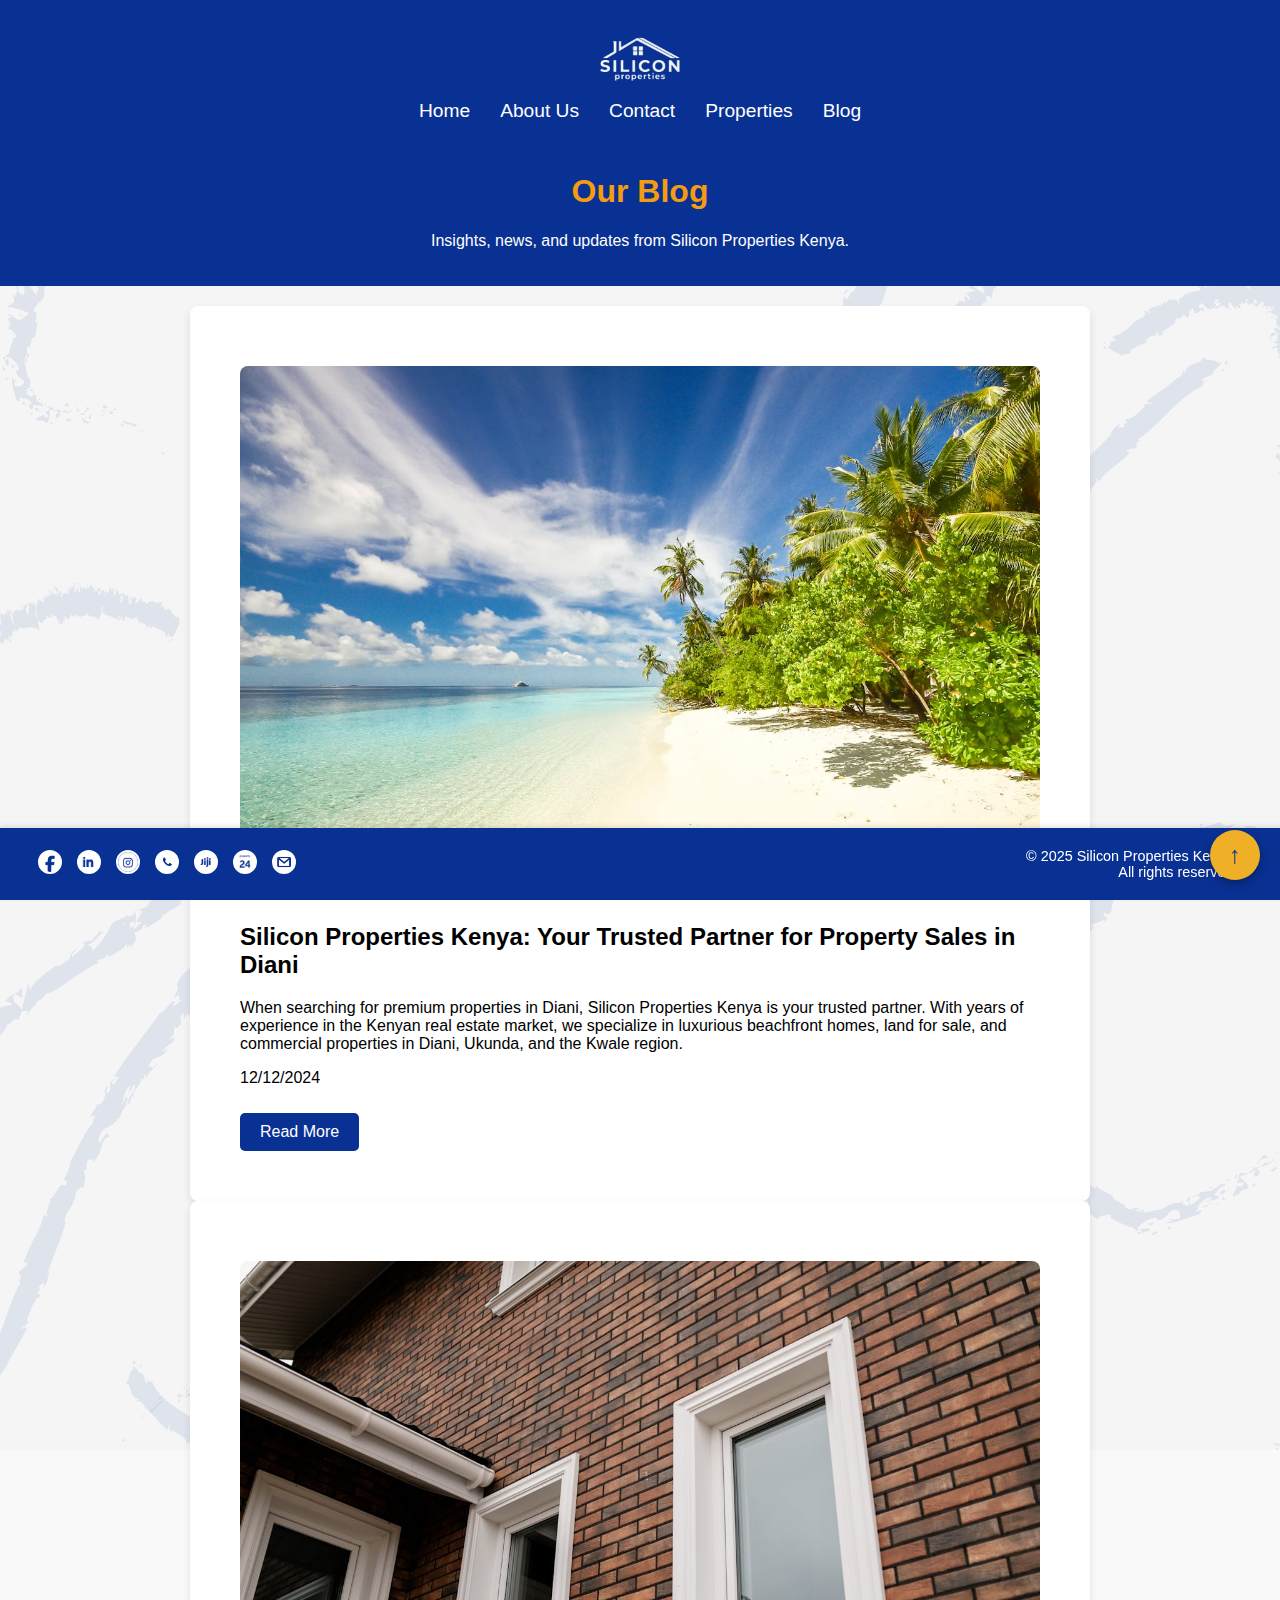
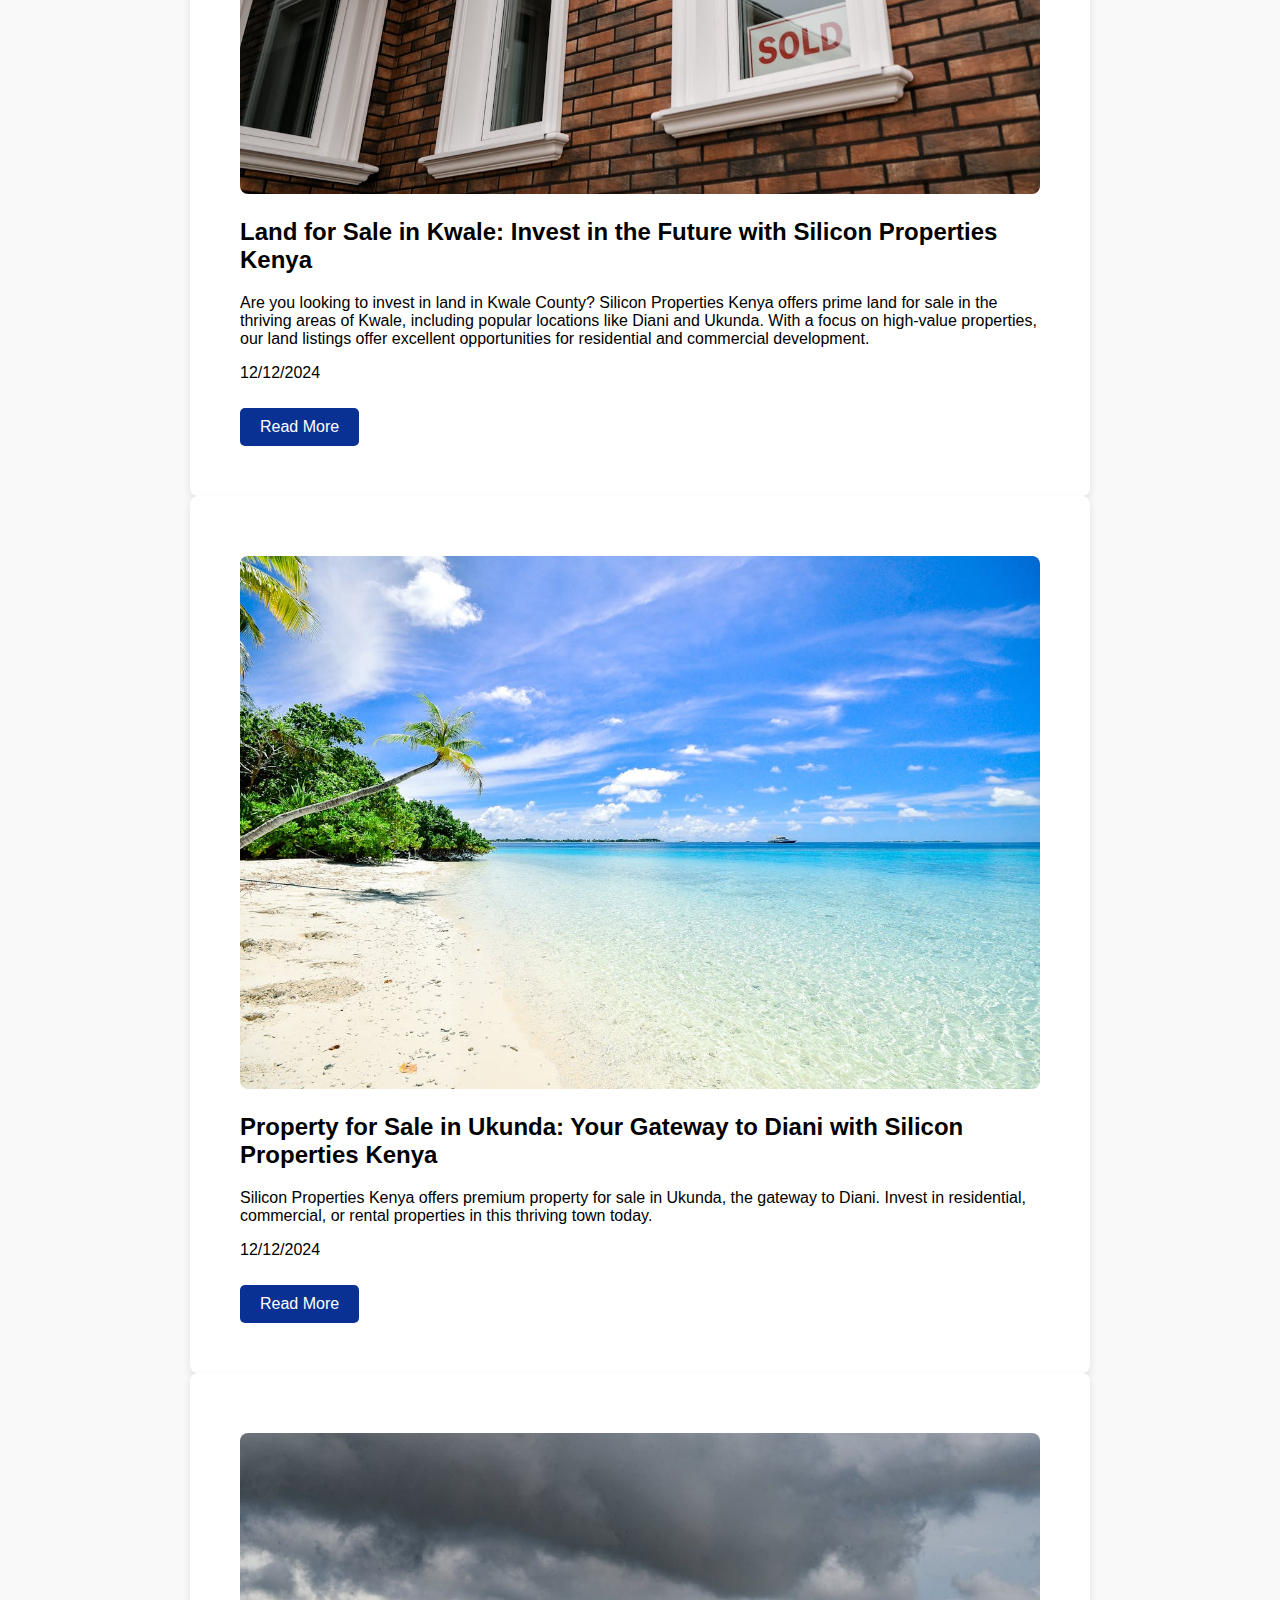
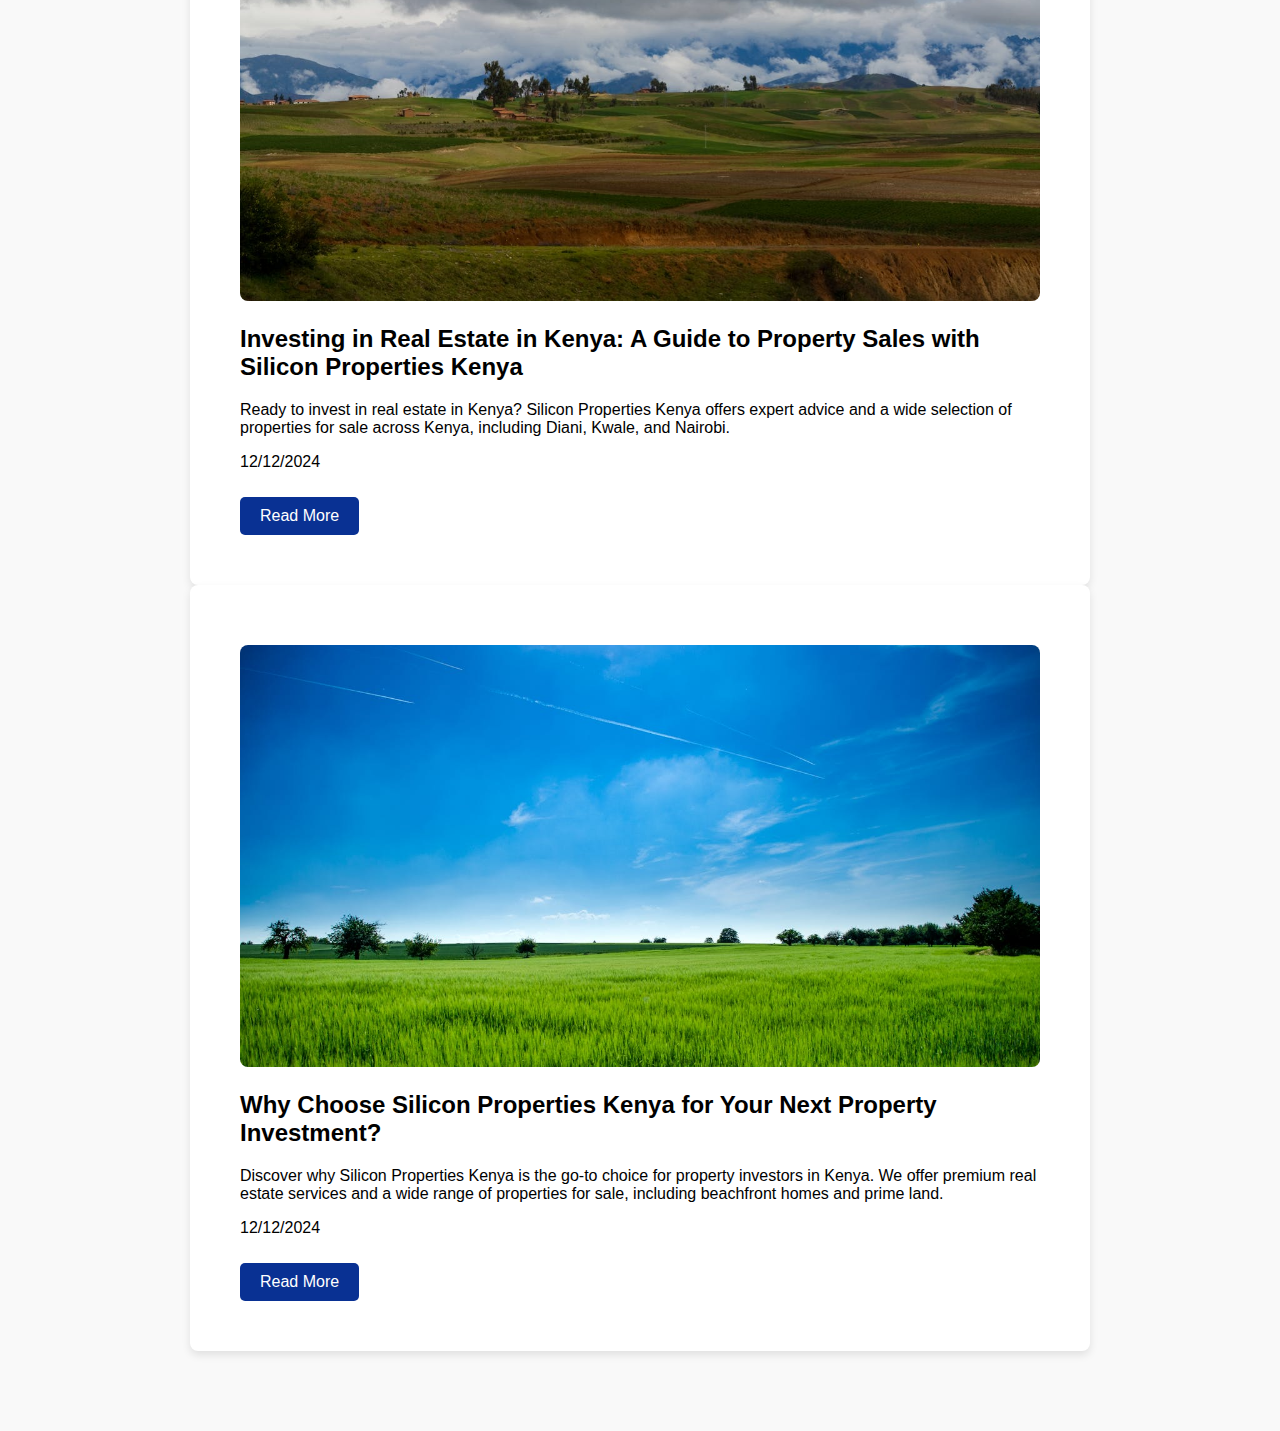
==== blog.html @ 49810695 "Add files via upload" ====
<!DOCTYPE html>
<html lang="en">
<head>
    <meta charset="UTF-8">
    <meta name="viewport" content="width=device-width, initial-scale=1.0">
    <title>Silicon Properties Kenya - Property Sales</title>
    <meta name="description" content="Find your dream home or investment with Silicon Properties Kenya. Offering premium real estate solutions including sales, rentals, and property management in Kenya. Explore luxury beachfront homes, commercial spaces, and investment properties tailored to your needs. Your trusted partner in real estate.">
    <meta name="keywords" content="real estate Kenya, Diani Beach properties, Silicon Properties Kenya, property for sale Kenya, rental homes Kenya, property management, beachfront properties, luxury real estate, commercial properties Kenya, investment properties, homes for rent, houses for sale, real estate agents, land for sale Kenya, apartments in Kenya, property listings Kenya, real estate investment Kenya">
    <meta name="robots" content="index, follow">
    <link rel="stylesheet" href="blog.css">
    <link rel="stylesheet" href="styles.css"> <!-- Common CSS -->
    <link rel="icon" type="image/png" href="Images/favicon.png">
    <!-- Apple Touch Icon -->
    <link rel="apple-touch-icon" sizes="180x180" href="Images/favicon.png">
    <!-- Android Chrome -->
    <link rel="icon" type="image/png" sizes="192x192" href="Images/favicon.png">
</head>
<body>
    <!-- Header -->
    <header>
        <div class="header-content">
            <!-- Logo and Icon (centered) -->
            <img src="Images/Main Logo.png" alt="siliconpropertieske Logo" class="header-logo">
        </div>

        <!-- Hamburger Icon (only visible on small screens) -->
        <div class="hamburger-menu" id="hamburger-menu">
            &#9776;  <!-- Hamburger icon (three horizontal lines) -->
        </div>

        <!-- Navigation -->
        <nav>
            <ul>
                <li><a href="index.html">Home</a></li>
                <li><a href="index.html#about-us">About Us</a></li>
                <li><a href="index.html#contact">Contact</a></li>
                <li><a href="listings.html">Properties</a></li>
                <li><a href="blog.html">Blog</a></li>
            </ul>
        </nav>
    </header>
 <!-- Main Posts Section -->
    <header class="blog-header">
        <h1>Our Blog</h1>
        <p>Insights, news, and updates from Silicon Properties Kenya.</p>
    </header>

    <main id="blog-page">
        <!-- Blog post container -->
        <section id="blog-list"></section>
    </main> 
<!-- Floating Scroll-to-Top Arrow -->
<div id="scroll-to-top" class="scroll-to-top">
    &#8593; <!-- This is the upwards arrow symbol -->
</div>
<div class="footer-spacer"></div>
<footer class="footer">
    <div class="footer-container">
        <!-- Social Media Icons -->
        <div class="social-icons">
            <a href="https://www.facebook.com/Siliconpropertieskenya/" target="_blank">
                <img src="Images/facebook.png" alt="Facebook">
            </a>
            <a href=https://www.linkedin.com/company/silicon-properties-kenya/" target="_blank">
                <img src="Images/linkedin.png" alt="LinkedIn">
            </a>
            <a href="https://www.instagram.com/siliconpropertieskenya/" target="_blank">
                <img src="Images/instagram.png" alt="Instagram">
            </a>
            <a href="https://wa.me/+254725931017" target="_blank">
                <img src="Images/whatsapp.png" alt="WhatsApp">
            </a>
            <a href="https://jiji.co.ke/sellerpage-fZZ4wpFYZvWgky0UV69zSeRu" target="_blank">
                <img src="Images/jiji.png" alt="Jiji Kenya">
            </a>
            <a href="https://www.property24.co.ke/estate-agency/silicon-properties-kenya/37101" target="_blank">
                <img src="Images/property24.png" alt="Property 24 Kenya">
            </a>
            <a href="mailto:siliconpropertieske@gmail.com">
                <img src="Images/gmail.png" alt="Gmail">
            </a>
        </div>

        <!-- Copyright Info -->
        <div class="copyright">
            &copy; 2025 Silicon Properties Kenya. <br> All rights reserved.
        </div>
    </div>
</footer>
    <script src="script.js"></script>
    <script src="blog.js" defer></script>

</body>
</html>
---- blog.css ----
/* General styling for the blog page */
#blog-page {
    width: 90%;
    margin: 0 auto;
    padding: 20px;
    box-sizing: border-box;
}

/*Styling the post header*/
.blog-header{
    padding-top: 10px;

}
.blog-header h1 {
    color:#f39c12
}
/* Styling the post content container */
.blog-item {
    background-color: white;
    padding: 50px;
    margin-bottom: 30px; /* Added margin to create space between blog posts */
    border-radius: 8px;
    box-shadow: 0 4px 8px rgba(0, 0, 0, 0.1);
    max-width: 800px;
    margin: 0 auto;
    transition: transform 0.3s ease;
}

.blog-item:hover {
    transform: scale(1.02);
}

/* Image styling */
.blog-image {
    width: 100%;
    height: auto;
    border-radius: 8px;
    object-fit: cover;
    max-width: 100%;
}

/* Styling for the Read More / Show Less button */
.read-more {
    background-color: #093193; /* Navy blue */
    color: white;
    border: none;
    padding: 10px 20px;
    cursor: pointer;
    border-radius: 5px;
    font-size: 1rem;
    transition: background-color 0.3s ease;
    margin-top: 10px;
}

.read-more:hover,
.read-more:active {
    background-color: #f39c12; /* Gold */
}

/* Hide the extra content initially */
.blog-full-content {
    display: none;
}

/* Responsive Design for Smaller Screens */
@media (max-width: 768px) {
    #blog-page {
        width: 100%;
    }

    .blog-item {
        padding: 15px;
    }

    .read-more {
        font-size: 0.9rem;
        padding: 8px 16px;
    }
}
---- styles.css ----
/* General Reset */
body, html {
    margin: 0;
    padding: 0;
    font-family: Arial, sans-serif;
    height: 100%;
    width: 100%;
    scroll-behavior: smooth; /* Smooth scroll effect */

}

body, .contact, .testimonials-section {
    position: relative;
    background-image: url('Images/Background doodle.png'); /* Replace with the actual path to your PNG file */
    background-repeat: no-repeat;
    background-size: auto;
    background-attachment: fixed;
    background-position: center;
    background-color: #f9f9f9; /* Fallback color */
}

header {
    background-color: #093193;
    padding: 20px 10px; /* Increase padding for bigger header */
    color: white;
    text-align: center;
}

/* Header content (logo and icon) */
.header-content {
    display: flex;
    justify-content: center;/* Align content to the left */
    align-items: center;/* Vertically align the logo and text */
    margin-bottom: 0px;
}

/* Icon styling */
.header-icon {
    width: 30px;  /* Size of the icon */
    height: auto;
}

/* Logo styling */
.header-logo {
    margin-top: -10px;
    width: 100px;  /* Adjust logo size */
    height: auto;
}

/* Hamburger menu (visible on small screens only) */
.hamburger-menu {
    display: none;  /* Hide by default */
    font-size: 30px;
    cursor: pointer;
    color: white;
    margin-top: 10px;
}

/* Navigation styling */
nav{
    margin-top: -10px;
}
nav ul {
    list-style: none;
    margin: 0;
    padding: 0;
    display: flex;
    justify-content: center;
    gap: 30px;  /* Space between navigation items */
}

nav ul li {
    font-size: 1.2rem;
}

nav ul li a {
    text-decoration: none;
    color: white;
    transition: color 0.3s;
}

nav ul li a:hover {
    color: #f39c12;  /* Hover effect */
}

/* Main section styling */
.main-section {
    background-image: url('Images/landing page background.jpg');  /* Background image */
    background-size: cover;  /* Cover the whole screen */
    background-position: center;
    background-attachment: fixed;  /* Sticky background effect */
    height: 80vh;  /* Full viewport height */
    display: flex;
    justify-content: center;
    align-items: center;
}

.highlight{
    color:#efb027;
}
.intro-window {
    background-color: #093093c1;  /* Semi-transparent background */
    color: white;
    padding: 30px 40px;
    text-align: center;
    max-width: 600px;  /* Limit the width of the text box */
    border-radius: 8px;
}

.intro-window h1 {
    font-size: 3rem;
    margin-bottom: 20px;
}

.intro-window p {
    font-size: 1.2rem;
}

/* About Us Section */
.about-section {
    background-color: #093193; /* Light pink background */
    color: #ffffff; /* White text */
    padding: 40px 20px; /* Add padding around the section */
    text-align: center; /* Center-align text */
}

.about-section h2 {
    font-size: 2.5rem; /* Large heading size */
    margin-bottom: 20px; /* Add spacing below the heading */
    font-weight: bold; /* Bold heading */
    color: #efb027;
}

.about-section p {
    font-size: 1.2rem; /* Slightly larger paragraph text */
    line-height: 1.8; /* Add spacing between lines */
    max-width: 800px; /* Limit the paragraph width */
    margin: 0 auto; /* Center the paragraph */
}


/* Style for the carousel navigation buttons */
.prev-btn, .next-btn {
    position: absolute;
    top: 50%;
    transform: translateY(-50%);
    color: black;
    border: none;
    font-size: 2rem;
    padding: 10px;
    cursor: pointer;
    z-index: 1;
    border-radius: 10%;
}
.prev-btn {
    left: 10px;
}
.next-btn {
    right: 10px;
}
.prev-btn:hover, .next-btn:hover {
    background-color: #f39c12;
    color: white;
    
}

/* Carousel container */
.carousel {
    display: flex;
    overflow: hidden; /* Hide anything that goes beyond the viewport */
    position: relative;
    width: 100vw; /* Make sure it takes the full viewport width */
    margin: 0 auto;
}

/* Carousel items container */
.carousel-items {
    display: flex;
    transition: transform 0.5s ease-in-out;
    width: auto; /* Let the width of this container fit its content */
}

/* Carousel Wrapper for positioning buttons */
.carousel-wrapper {
    position: relative;
    display: flex;
    justify-content: center;
    align-items: center;
    overflow: hidden;
}



/* Available Listings Section */
.available-listings {
    padding: 20px 20px;
    background-color: #f4f4f4;
    text-align: center;
}

.available-listings h2 {
    font-size: 2.5rem;
    margin-bottom: 15px;
    color: #093193;
}

.available-listings p {
    font-size: 1.2rem;
    margin-bottom: 20px;
}

.available-listings .carousel {
    display: flex;
    overflow: visible; /* Show the content outside the carousel */
    position: relative;
    width: 80%; 
    margin: 0 auto;
}

.property-card {
    width: 300px; /* Make the card wider */
    height: 400px; /* Make the card taller */
    margin: 0 10px;
    background-color: white;
    border-radius: 8px;
    box-shadow: 0 4px 8px rgba(0, 0, 0, 0.1);
    transition: transform 0.3s ease, box-shadow 0.3s ease;
    text-align: center;
    cursor: pointer;
    position: relative;
}

.property-card img {
    width: 100%;
    height: 250px; /* Adjust height to allow larger images */
    object-fit: cover; /* Ensure images are properly cropped to fit the box */
    border-top-left-radius: 8px;
    border-top-right-radius: 8px;
}

.property-info {
    padding: 0 50px;
};

.property-info h3 {
    font-size: 1.5rem;
    margin-bottom: 2px;
}

.property-info p {
    font-size: 1.2rem;
    color: #f39c12;
}

/* Hover effect */
.property-card:hover {
    transform: scale(1.05); /* "Pop" effect */
    box-shadow: 0 8px 16px rgba(0, 0, 0, 0.2);
}

/* Carousel Animations */
@keyframes carousel-slide {
    0% {
        transform: translateX(-30%);
    }
    100% {
        transform: translateX(-60%);/* Move by 10 full card widths */
    }
}

/* Slower carousel movement */
.carousel {
    animation: carousel-slide 100s linear infinite; /* Increased time for slower effect */
}

/* Testimonials Section */
.testimonials-section {
    background-color: #f9f9f9; /* Light grey background */
    padding: 40px 20px;
    text-align: center;
}

.testimonials-section h2 {
    font-size: 2.5rem;
    margin-bottom: 30px;
    color: #093193; /* Dark text color for contrast */
    font-weight: bold;
}

/* Testimonials Container */
.testimonials-container {
    display: grid;
    grid-template-columns: repeat(2, 1fr); /* Two columns */
    gap: 20px; /* Space between testimonials */
    max-width: 1200px; /* Limit the section width */
    margin: 0 auto; /* Center the grid */
}

/* Individual Testimonial Card */
.testimonial-card {
    background-color: #ffffff; /* White background */
    padding: 20px;
    border-radius: 8px;
    box-shadow: 0 4px 8px rgba(0, 0, 0, 0.1);
    display: flex;
    flex-direction: column;
    align-items: center;
    text-align: center;
    transition: transform 0.3s ease;
}

.testimonial-card:hover {
    transform: translateY(-5px); /* Subtle hover effect */
}

/* Testimonial Image */
.testimonial-card img {
    width: 100px;
    height: 100px;
    object-fit: cover;
    border-radius: 50%; /* Circular image */
    margin-bottom: 15px;
    border: 2px solid #e67e22; /* Optional border for styling */
}

/* Name Styling */
.testimonial-card h3 {
    font-size: 1.2rem;
    margin: 10px 0;
    color: #333;
}

/* Testimonial Paragraph */
.testimonial-card p {
    font-size: 1rem;
    color: #666; /* Slightly lighter text for contrast */
    line-height: 1.6;
}

/* Contact Section */
.contact {
    padding: 60px 20px;
    background-color: #f9f9f9;
}

/* Contact Container */
.contact-container {
    display: flex;
    flex-wrap: wrap; /* Allows wrapping on smaller screens */
    gap: 20px;
    justify-content: space-between;
    align-items: flex-start;
}

/* Map Styling */
.map {
    flex: 1 1 45%; /* Occupies 45% of the width on large screens */
    min-width: 300px;
    height: 740px;
    border: 0;
    border-radius: 10px;
    box-shadow: 0 4px 6px rgba(0, 0, 0, 0.1);
}

/* Right Side - Contact Form */
.contact-form {
    flex: 1 1 45%; /* Occupies 45% of the width on large screens */
    background-color: #093193;
    padding: 20px;
    border-radius: 8px;
    box-shadow: 0 4px 12px rgba(0, 0, 0, 0.1);
    display: flex;
    flex-direction: column;
    justify-content: space-between;
    box-sizing: border-box;
}

.google-form {
    width: 100%;
    height: 600px;
    border: none;
    border-radius: 8px;
    margin-bottom: 20px;
}

/* Contact Info Section */
.contact-info {
    font-size: 1rem;
    text-align: center;
    color: white;
}

.contact-info p {
    margin: 5px 0;
}

/* Responsive Adjustments */
@media (max-width: 768px) {
    .contact-container {
        flex-direction: column;
        align-items: center;
    }
    .mapP{
        width: 90%;
    }
    .map, .contact-form {
        flex: 1 1 100%; /* Full width on smaller screens */
        min-width: auto;
    }

    .google-form {
        height: 500px; /* Adjust height for smaller screens */
    }
}

.last-section {
    margin-bottom: 60px;  /* Adds space before the footer */
}

.footer-spacer {
    height: 60px;  /* This adds a spacer before the footer */
}
/* Footer Styling */
.footer {
    background-color: #093193; /* Bright red background */
    color: #ffffff; /* White text color */
    padding: 20px;
    position: fixed; /* Fixes the footer to the bottom of the viewport */
    bottom: 0; /* Positions it at the bottom */
    width: 100%; /* Ensures it spans the full width */
    box-shadow: 0 -2px 5px rgba(0, 0, 0, 0.1); /* Adds a subtle shadow for separation */
    z-index: 10; /* Ensures it stays above other content */
}

/* Footer Content */
.footer-container {
    display: flex;
    justify-content: space-between;
    align-items: center;
    padding-right: 45px;
    flex-wrap: wrap; /* Allows wrapping on smaller screens */
    max-width: 1200px;
    margin: 0 auto;
}

/* Social Media Icons */
.social-icons {
    display: flex;
    gap: 15px; /* Spacing between icons */
}

.social-icons a img {
    width: 20px; /* Set a fixed width */
    height: 20px; /* Set a fixed height */
    object-fit: cover; /* Ensures the image fits within the circle without distortion */
    border-radius: 50%; /* Makes the icon circular */
    border: 2px solid white; /* Optional: Add a border for visual clarity */
    background-color: #ffffff; /* Optional: Background color if images have transparent areas */
    transition: transform 0.3s ease, box-shadow 0.3s ease; /* Adds a hover effect */
}

.social-icons a img:hover {
    transform: scale(1.2); /* Slight zoom effect on hover */
    box-shadow: 0 4px 10px rgba(0, 0, 0, 0.3); /* Adds a shadow effect on hover */
}

/* Copyright Info */
.copyright {
    font-size: 0.9rem;
    text-align: right;
}

/* Style for the floating scroll-to-top button */
.scroll-to-top {
    position: fixed;
    bottom: 20px; /* Position from the bottom of the screen */
    right: 20px;  /* Position from the right side of the screen */
    width: 50px;  /* Button width */
    height: 50px; /* Button height */
    background-color: #efb027;  /* Pink background */
    border-radius: 50%;  /* Make the button circular */
    display: flex;
    justify-content: center;
    align-items: center;
    font-size: 24px; /* Arrow size */
    color: #093193;  /* Arrow color */
    box-shadow: 0 4px 10px rgba(0, 0, 0, 0.3);  /* Shadow for effect */
    cursor: pointer; /* Pointer cursor on hover */
    z-index: 1000; /* Ensure it stays above other content */
    transition: all 0.3s ease-in-out; /* Smooth transition on hover */
}

/* On hover, make the button slightly larger for a cool effect */
.scroll-to-top:hover {
    transform: scale(1.1);
}

/* Hide the arrow when scrolling to the top */
.scroll-to-top.hidden {
    display: none;
}


/* Responsive Design */
@media (max-width: 768px) {
    .header-logo {
        width: 120px;  /* Adjust logo size for tablets */
    }

    .header-icon {
        width: 40px;  /* Adjust icon size for tablets */
    }

    .intro-window {
        padding: 20px 30px;
        width: 80%;  /* Make the text window take more width on smaller screens */
    }

    /* Show the hamburger menu on smaller screens */
    .hamburger-menu {
        display: block;
        margin-bottom: 30px;
        margin-top: -15px;
    }

    /* Hide the regular nav menu on small screens */
    nav{
        align-items: center;
    }
    nav ul {
        display: none;
        flex-direction: column;
        align-items: center;
        width: 100%;
    }

    /* Show the nav menu when hamburger is clicked */
    nav ul.show {
        display: flex;
    }

    .about-section h2 {
        font-size: 2rem; /* Adjust heading size for smaller screens */
    }
    .about-section p {
        font-size: 1rem; /* Adjust paragraph text size for smaller screens */
    }
    .available-listings .carousel {
        justify-content: center;
    }
    .property-card {
        width: 250px;
        margin: 0 10px;
    }
    .testimonials-container {
            grid-template-columns: 1fr; /* Single column layout */
        }
    
        .testimonials-section h2 {
            font-size: 2rem; /* Slightly smaller title */
        }
    .scroll-to-top {
        width: 40px;
        height: 40px;
        font-size: 20px;
    }
    .footer-container {
        flex-direction: column; /* Stack items vertically */
        align-items: center; /* Center-align items */
    }

    .social-icons {
        margin-bottom: 10px; /* Add spacing between icons and copyright */
    }

    .copyright {
        text-align: center;
    }
}
      
@media (max-width: 480px) {
    .header-logo {
        width: 100px;  /* Adjust logo size for mobile */
    }

    .header-icon {
        width: 35px;  /* Adjust icon size for mobile */
    }

    .intro-window {
        padding: 15px 20px;
        width: 90%;  /* Take most of the screen on small devices */
    }

    .intro-window h1 {
        font-size: 2rem;  /* Smaller heading for mobile */
    }

    .intro-window p {
        font-size: 1rem;  /* Smaller text for mobile */
    }

    .about-section {
        padding: 20px; /* Reduce padding for very small screens */
    }

    .about-section h2 {
        font-size: 1.8rem; /* Slightly smaller heading size */
    }

    .about-section p {
        font-size: 0.9rem; /* Smaller paragraph text */
    }
    .available-listings h2 {
        font-size: 2rem;
    }

    .property-card {
        width: 200px;
        margin: 0 8px;
    }

    .property-info h3 {
        font-size: 1.2rem;
    }

    .property-info p {
        font-size: 1rem;
    }
}
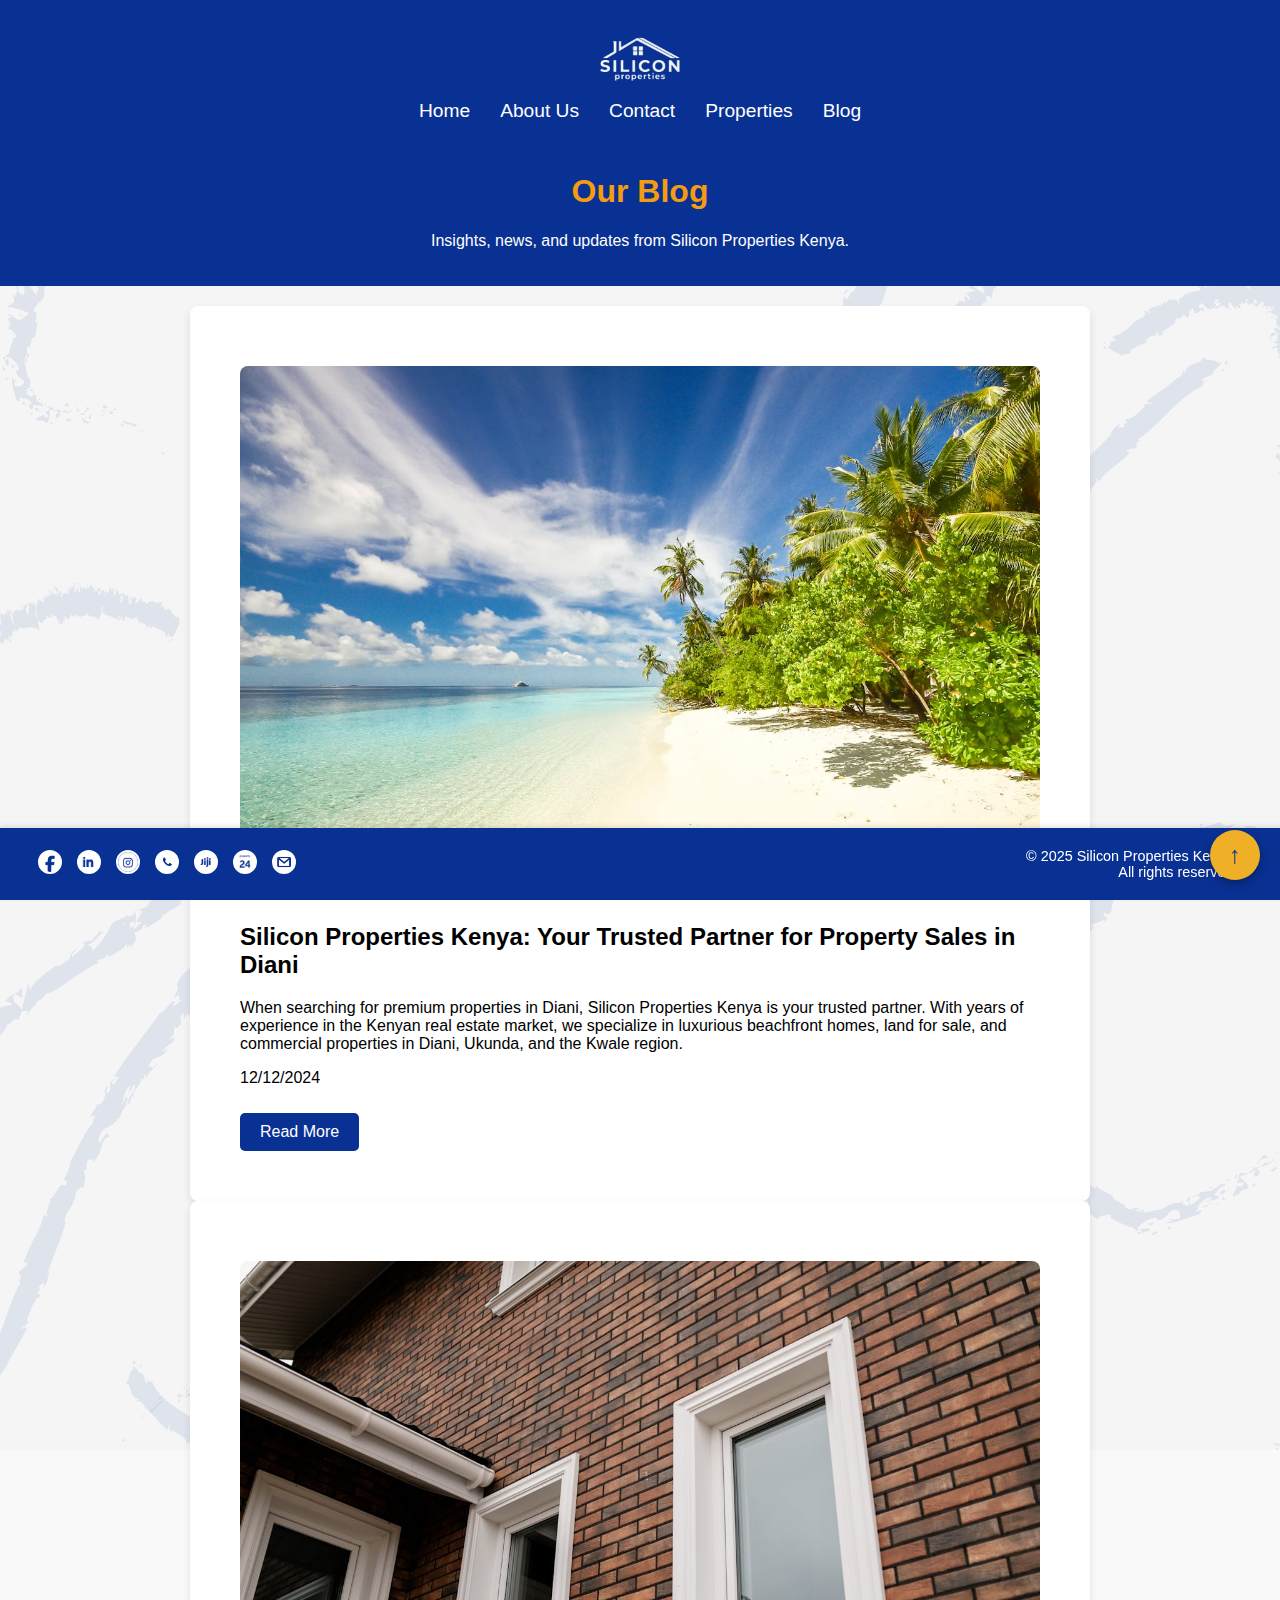
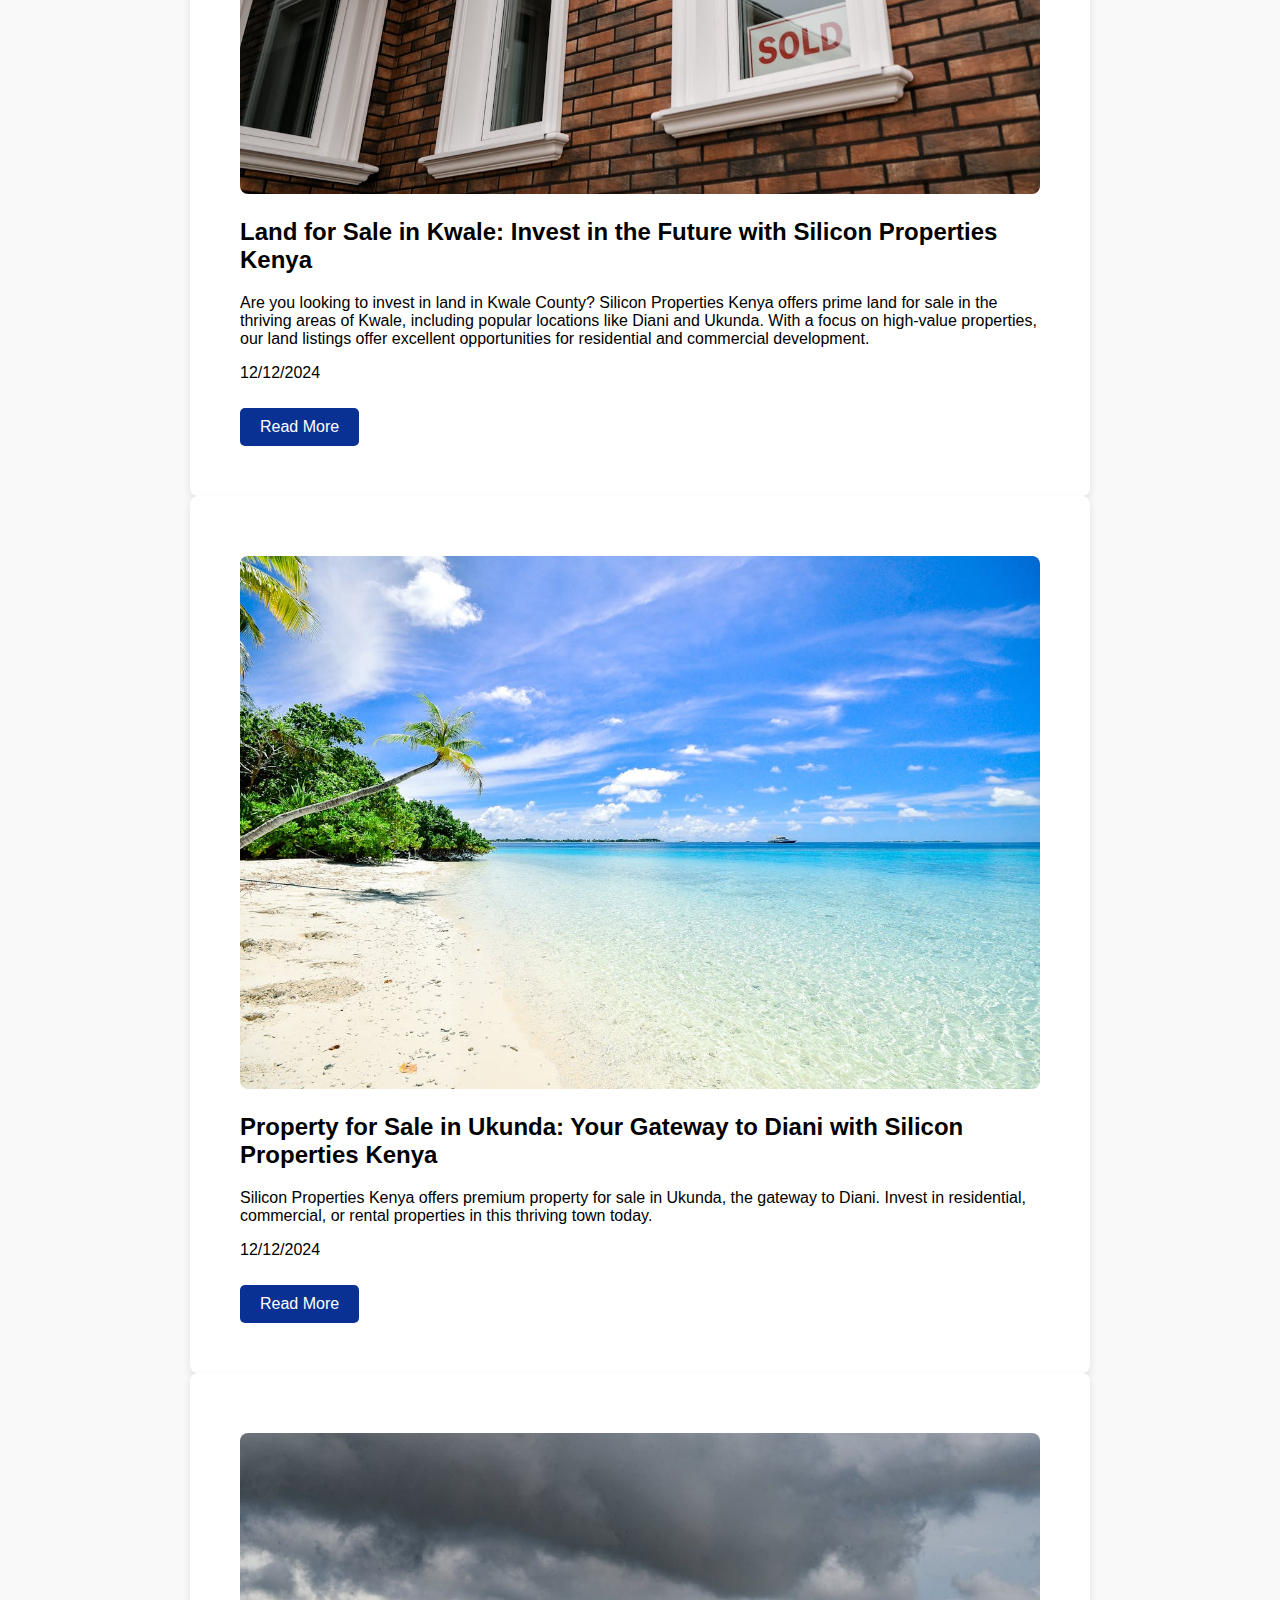
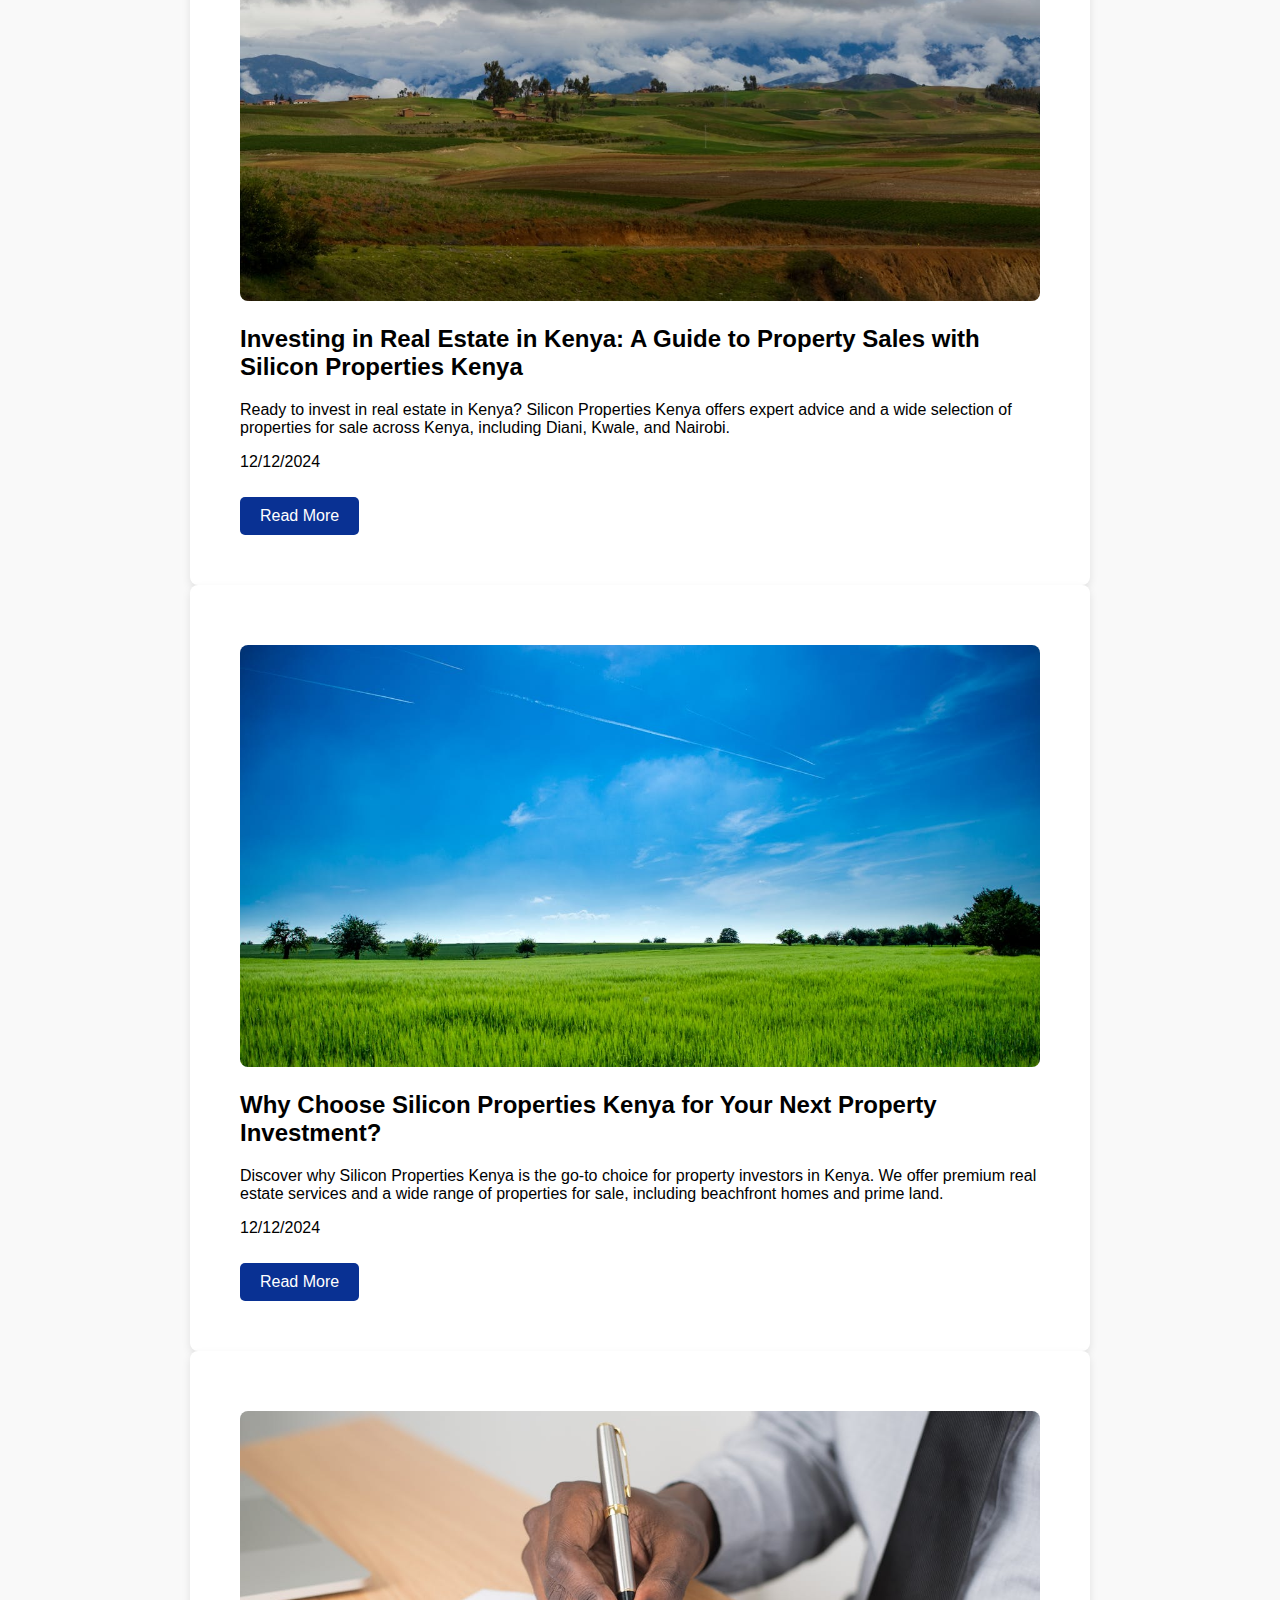
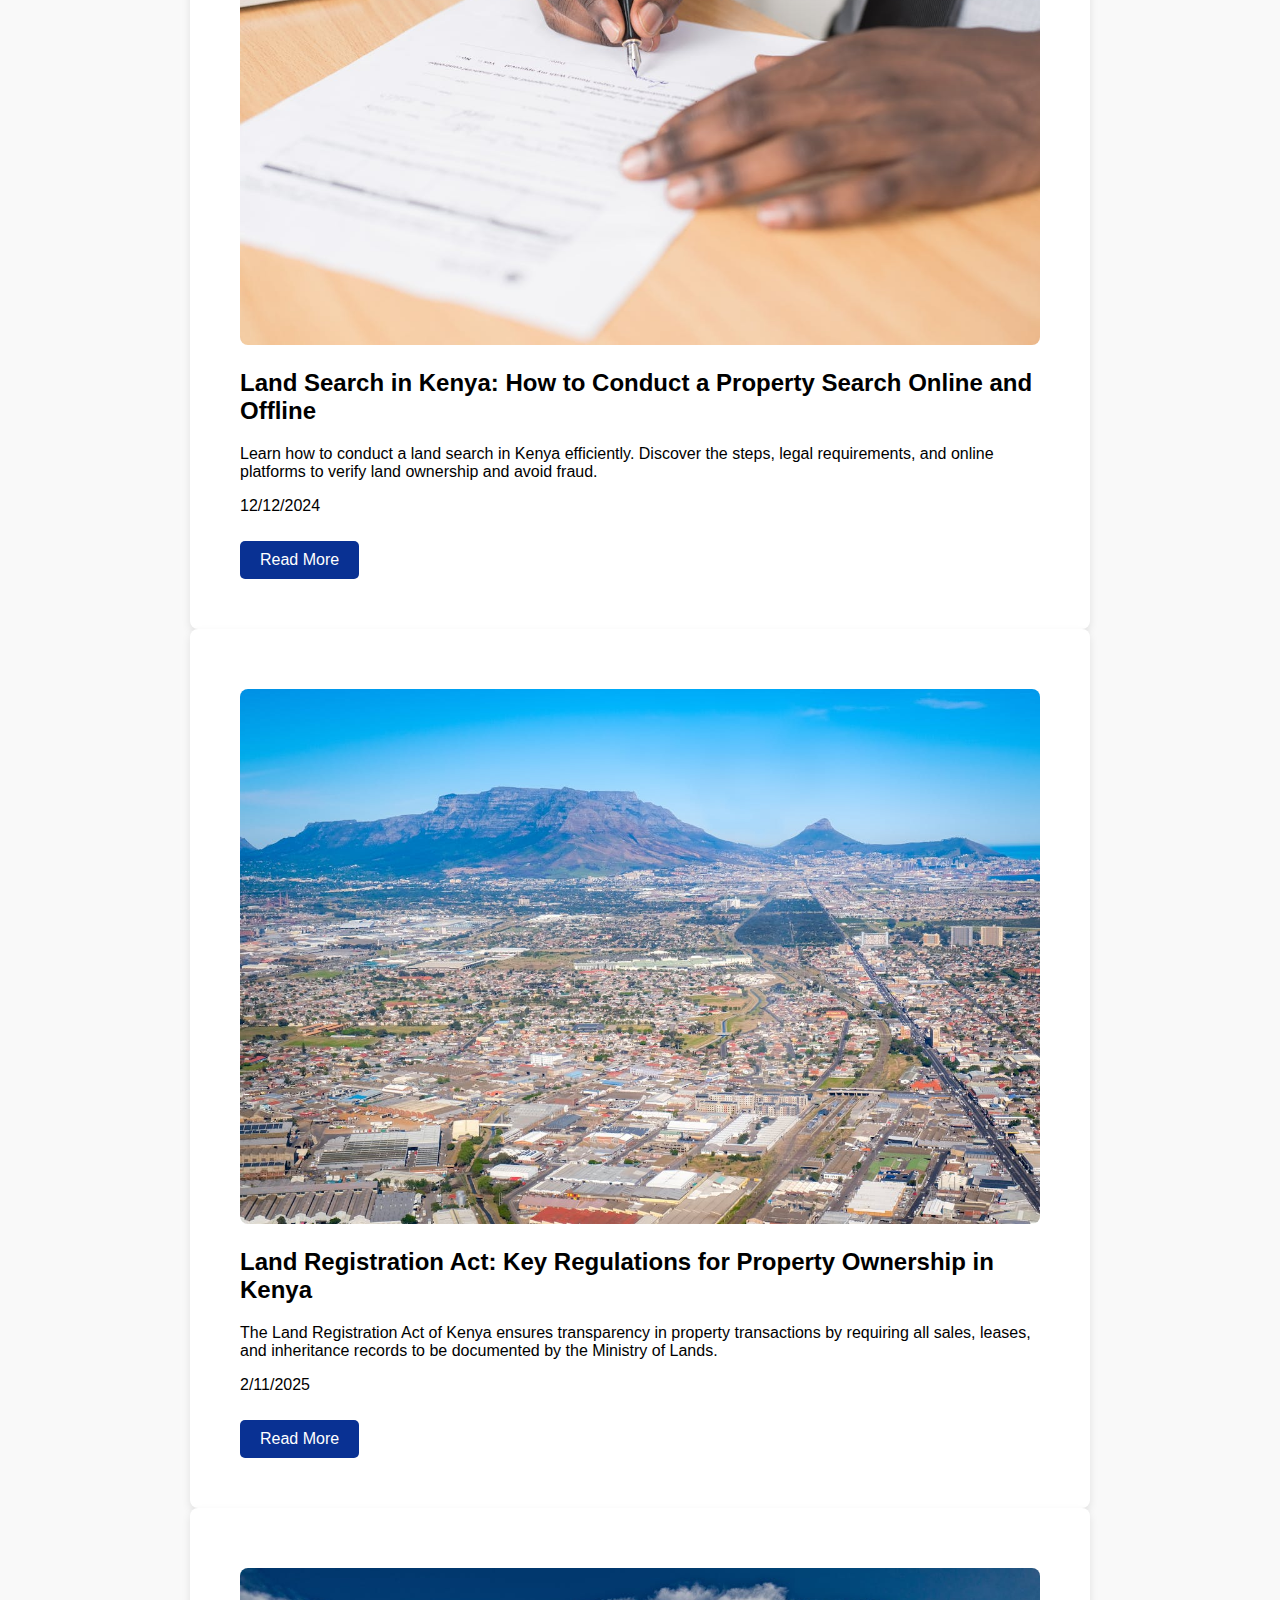
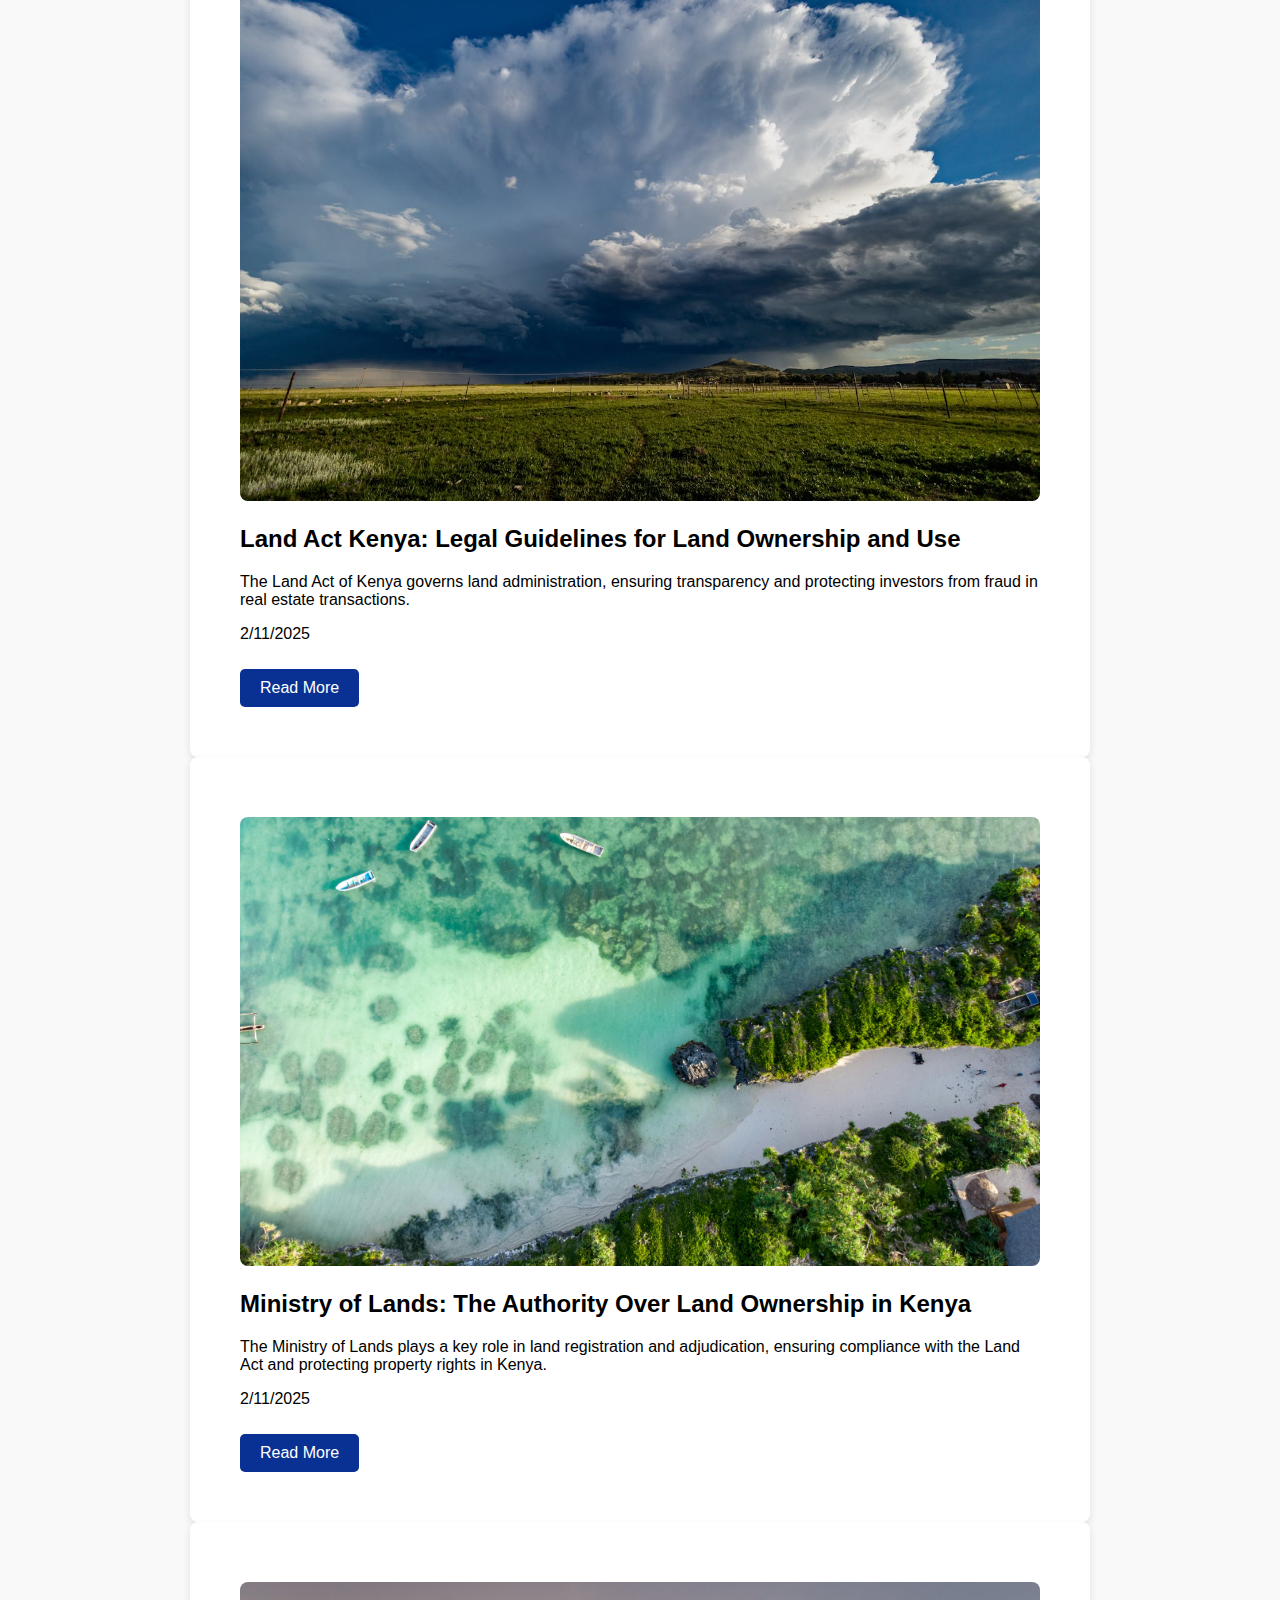
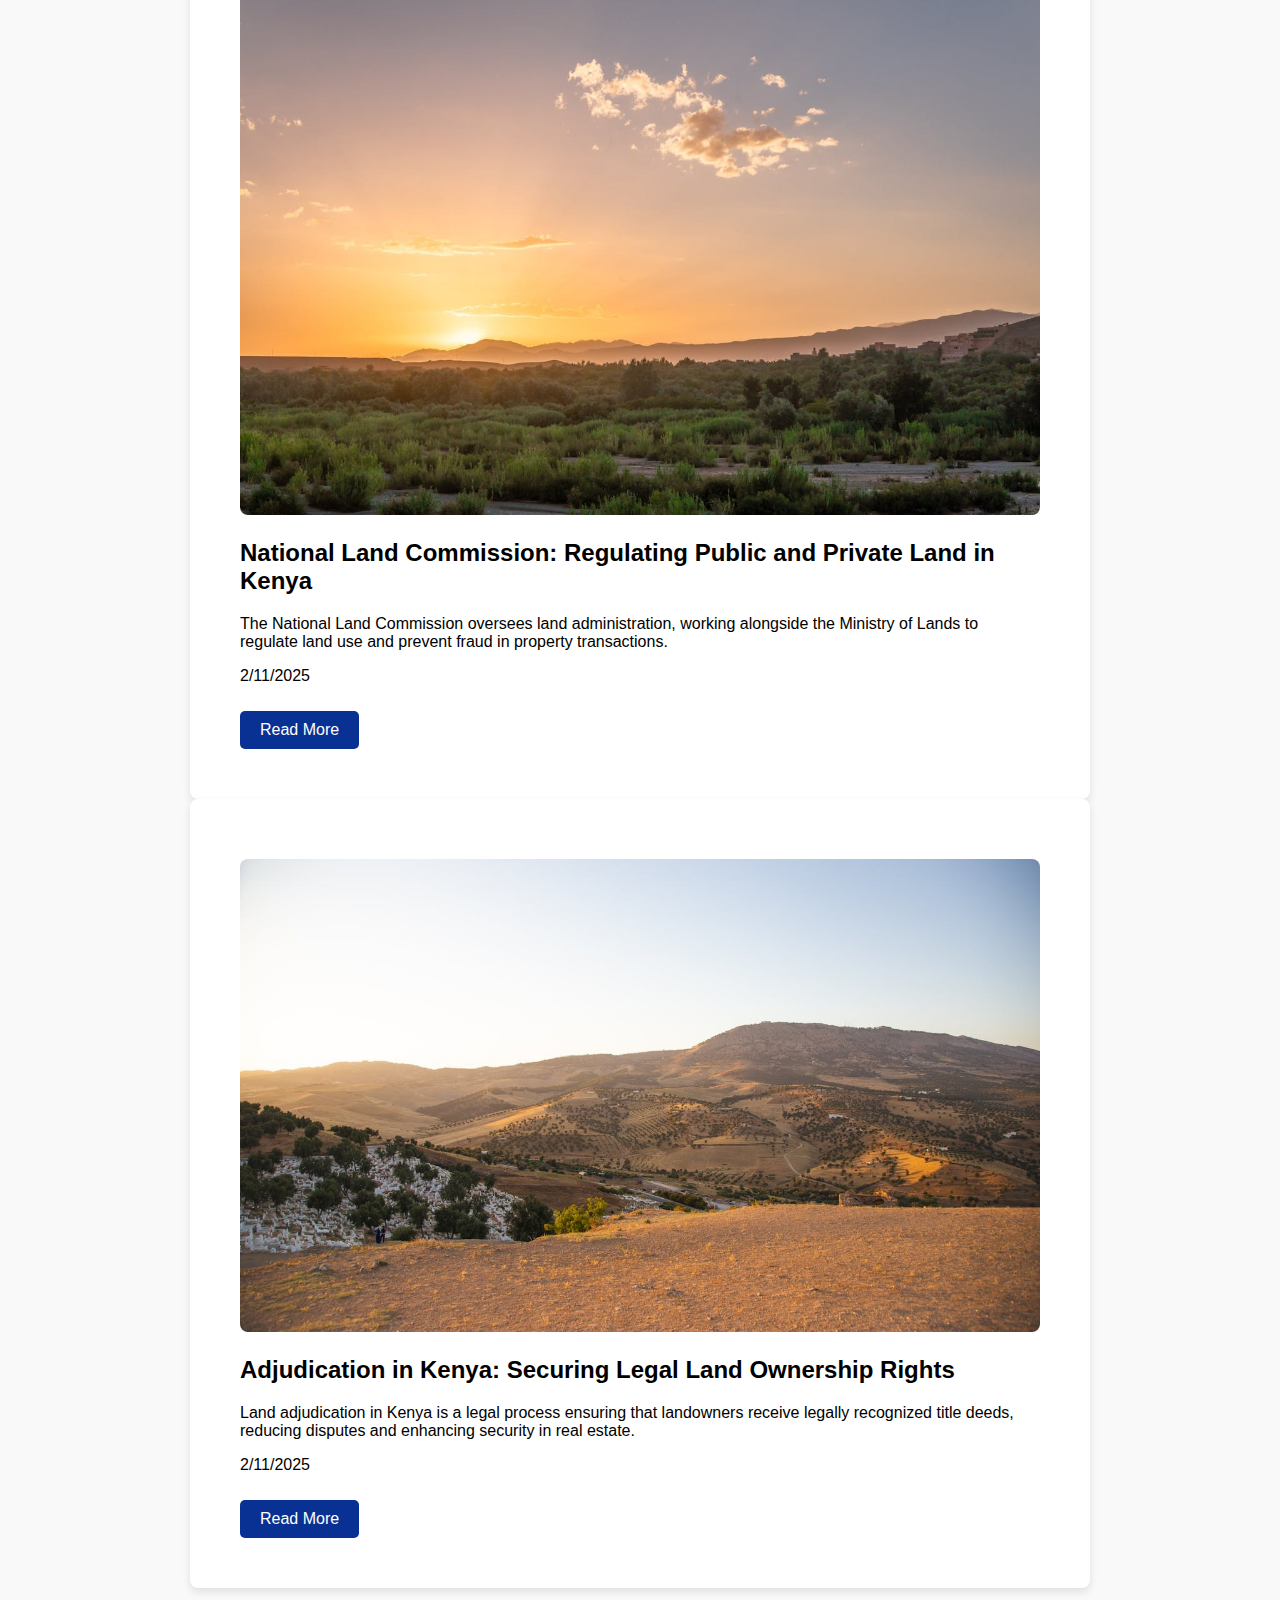
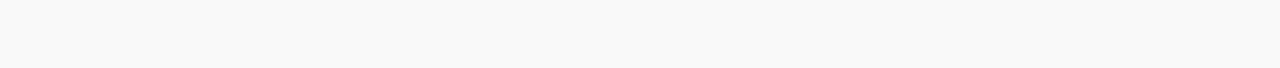
==== commit 11f50321: "Update blog.html" ====
--- a/blog.html
+++ b/blog.html
@@ -9,11 +9,19 @@
     <meta name="robots" content="index, follow">
     <link rel="stylesheet" href="blog.css">
     <link rel="stylesheet" href="styles.css"> <!-- Common CSS -->
-    <link rel="icon" type="image/png" href="Images/favicon.png">
-    <!-- Apple Touch Icon -->
-    <link rel="apple-touch-icon" sizes="180x180" href="Images/favicon.png">
-    <!-- Android Chrome -->
-    <link rel="icon" type="image/png" sizes="192x192" href="Images/favicon.png">
+    <!-- Standard Favicon -->
+    <link rel="icon" type="image/x-icon" href="Images/favicon.ico">
+
+    <!-- PNG Favicons -->
+    <link rel="icon" type="image/png" sizes="32x32" href="Images/android-chrome-192x192.png">
+    <link rel="icon" type="image/png" sizes="16x16" href="Images/android-chrome-512x512.png">
+
+    <!-- Apple Touch Icon (For iOS) -->
+    <link rel="apple-touch-icon" sizes="180x180" href="Images/apple-touch-icon.png">
+
+    <!-- Web App Manifest (For PWA support) -->
+    <link rel="manifest" href="Images/site.webmanifest">
+    <!-- Clarity tracking code for https://www.siliconpropertieske.com/ --><script>    (function(c,l,a,r,i,t,y){        c[a]=c[a]||function(){(c[a].q=c[a].q||[]).push(arguments)};        t=l.createElement(r);t.async=1;t.src="https://www.clarity.ms/tag/"+i+"?ref=bwt";        y=l.getElementsByTagName(r)[0];y.parentNode.insertBefore(t,y);    })(window, document, "clarity", "script", "q860z1naot");</script>
 </head>
 <body>
     <!-- Header -->
@@ -70,7 +78,7 @@
             <a href="https://wa.me/+254725931017" target="_blank">
                 <img src="Images/whatsapp.png" alt="WhatsApp">
             </a>
-            <a href="https://jiji.co.ke/sellerpage-fZZ4wpFYZvWgky0UV69zSeRu" target="_blank">
+            <a href="https://jiji.co.ke/shop/siliconpropertieske" target="_blank">
                 <img src="Images/jiji.png" alt="Jiji Kenya">
             </a>
             <a href="https://www.property24.co.ke/estate-agency/silicon-properties-kenya/37101" target="_blank">
